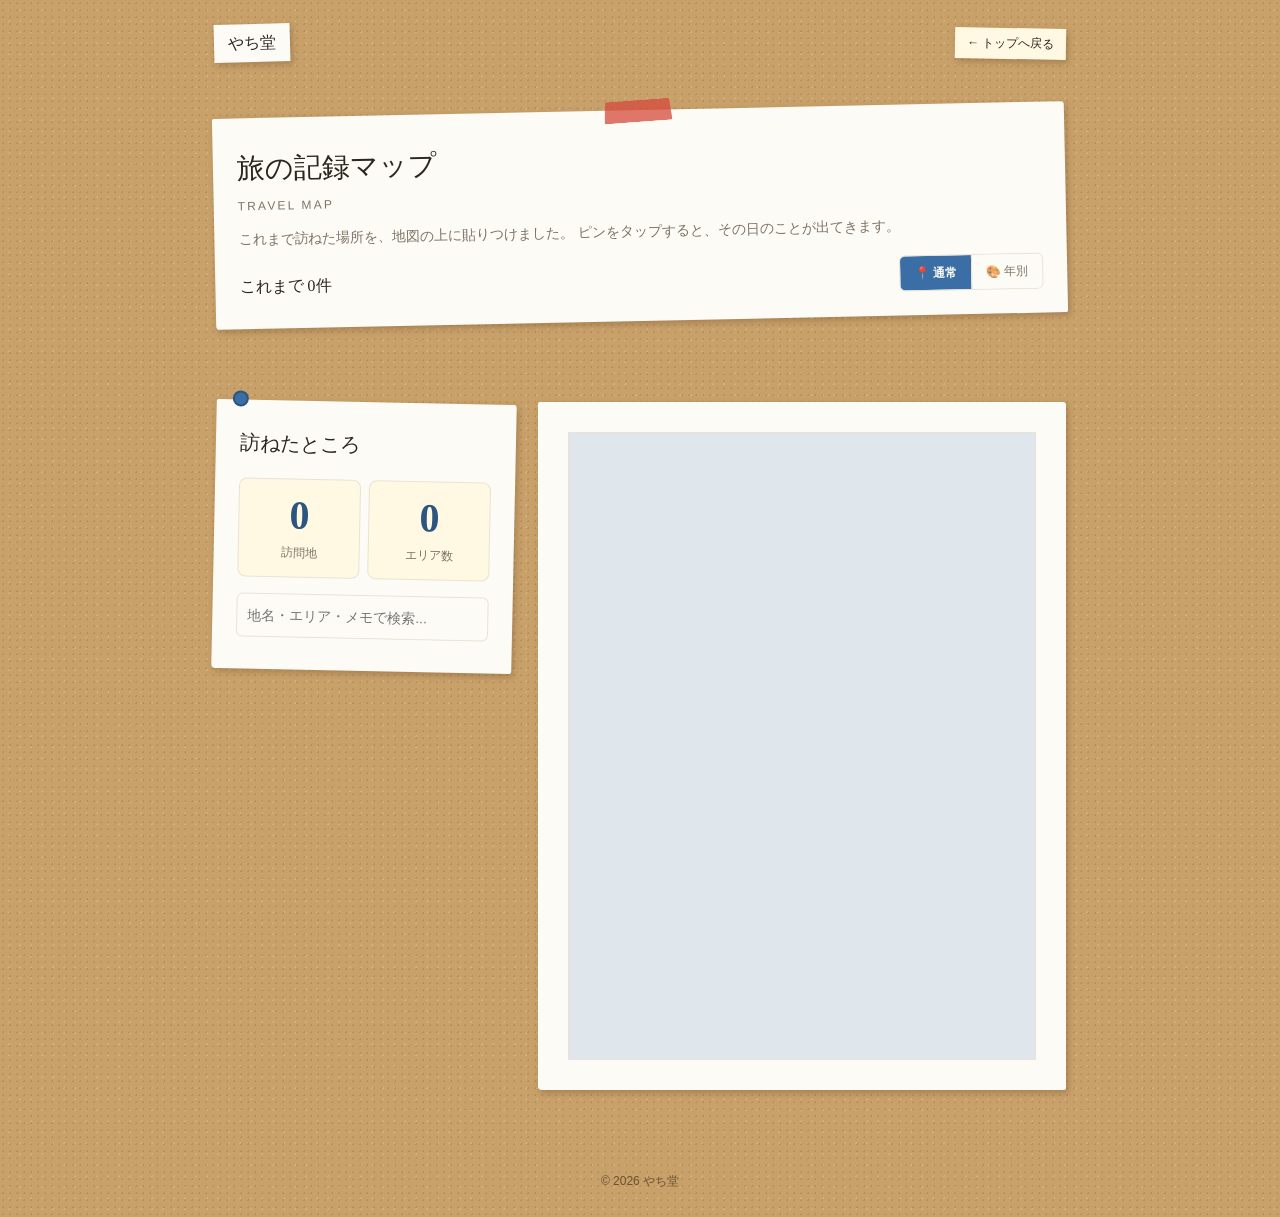
==== travel-map.html @ 1dfeff65 "画像UL、マップページ新設" ====
<!DOCTYPE html>
<html lang="ja">
<head>
    <meta charset="UTF-8">
    <meta name="viewport" content="width=device-width, initial-scale=1.0">
    <title>旅の記録マップ</title>
    <link rel="stylesheet" href="https://cdnjs.cloudflare.com/ajax/libs/leaflet/1.9.4/leaflet.min.css" />

    <!-- サイト共通のデザイン（コルクボード＋紙）。順番は必ず reset → common -->
    <link rel="stylesheet" href="css/reset.css">
    <link rel="stylesheet" href="css/common.css">

    <style>
        /* リセットと共通の色・フォントは reset.css / common.css を使う。
           ここでは地図アプリ特有のレイアウトだけを定義する。 */

        /* コルクボードの上を普通に縦スクロールするページ（他ページと同じ作法）。
           body の背景=コルク・フォントは common.css がすでに指定している。 */

        /* ─ 概要バッジ・モード切替を載せる操作用の紙 */
        .toolbar {
            display: flex;
            flex-wrap: wrap;
            align-items: center;
            justify-content: space-between;
            gap: var(--space-sm);
        }
        .toolbar__count {
            font-family: var(--font-serif);
            font-size: var(--font-base);
        }

        /* モード切替：紙に貼ったタブ風。青が選択中 */
        .mode-toggle {
            display: inline-flex;
            border: 1px solid var(--paper-edge);
            border-radius: 6px;
            overflow: hidden;
        }
        .mode-btn {
            padding: 6px 14px;
            border: none;
            background: var(--paper);
            color: var(--text-sub);
            cursor: pointer;
            font-size: var(--font-xs);
        }
        .mode-btn + .mode-btn { border-left: 1px solid var(--paper-edge); }
        .mode-btn.active { background: var(--blue); color: var(--paper); font-weight: 700; }
        .mode-btn:hover:not(.active) { background: var(--paper-note); }

        /* ─ 概要の数字カード */
        .stats-row { display: grid; grid-template-columns: 1fr 1fr; gap: var(--space-xs); margin-top: var(--space-sm); }
        .stat-card { background: var(--paper-note); border: 1px solid var(--paper-edge); border-radius: 8px; padding: 12px; text-align: center; }
        .stat-n { font-family: var(--font-serif); font-size: var(--font-2xl); font-weight: 700; color: var(--blue-dark); line-height: 1.2; }
        .stat-l { font-size: var(--font-xs); color: var(--text-sub); margin-top: 2px; }

        /* ─ 検索 */
        .search-input {
            width: 100%;
            margin-top: var(--space-sm);
            padding: 8px 10px;
            border: 1px solid var(--paper-edge);
            border-radius: 6px;
            font-size: var(--font-sm);
            outline: none;
        }
        .search-input:focus { border-color: var(--blue); }

        /* ─ 地図：机に貼った一枚の地図のように、紙のフチをつけて枠に収める */
        #map {
            height: min(64vh, 520px);
            background: #dfe6ec;
            border: 6px solid var(--paper);
            box-shadow: inset 0 0 0 1px var(--paper-edge);
            border-radius: 2px;
        }

        /* ─ 訪問地リスト（スタンプ風の日付バッジ付き）。紙の中で縦に長ければスクロール */
        .place-scroll {
            max-height: 420px;
            overflow-y: auto;
            margin-top: var(--space-xs);
        }
        .place-item {
            display: flex;
            align-items: center;
            gap: 10px;
            padding: 10px 4px;
            border-bottom: 1px dashed var(--paper-edge);
            cursor: pointer;
            transition: background 0.12s;
        }
        .place-item:hover { background: var(--paper-note); }
        .place-item.active { background: #e9f1fa; }

        .place-stamp {
            flex-shrink: 0;
            width: 40px; height: 40px;
            border-radius: 50%;
            border: 2px dashed var(--red-dark);
            color: var(--red-dark);
            display: flex;
            flex-direction: column;
            align-items: center;
            justify-content: center;
            font-size: 9px;
            font-weight: 700;
            line-height: 1.15;
        }
        .place-info { min-width: 0; }
        .place-name {
            font-size: var(--font-sm);
            font-weight: 700;
            color: var(--text);
            white-space: nowrap;
            overflow: hidden;
            text-overflow: ellipsis;
        }
        .place-area { font-size: 11px; color: var(--text-sub); }

        .empty-list { text-align: center; color: var(--text-sub); font-size: var(--font-xs); padding: 30px 16px; }

        /* ─ タブレット以上：地図とサイドの紙を横並びにする */
        @media (min-width: 900px) {
            .map-layout {
                display: grid;
                grid-template-columns: 300px 1fr;
                gap: var(--space-md);
                align-items: start;
            }
            #map { height: min(72vh, 640px); }
            .place-scroll { max-height: 52vh; }
        }

        /* ─ スタンプ風マーカー（地図上）：紙色の地に破線の丸 */
        .stamp-marker {
            width: 44px; height: 44px;
            border-radius: 50%;
            background: var(--paper);
            border: 2px dashed var(--red-dark);
            box-shadow: var(--paper-shadow);
            display: flex;
            flex-direction: column;
            align-items: center;
            justify-content: center;
            color: var(--red-dark);
            font-weight: 700;
            font-size: 10px;
            line-height: 1.1;
        }
        .stamp-marker.by-year { background: var(--year-color, var(--paper)); color: var(--paper); border-style: solid; }

        /* ─ ポップアップ（訪問地の詳細） */
        .pu { min-width: 200px; max-width: 240px; }
        .pu-name { font-family: var(--font-serif); font-size: var(--font-base); font-weight: 700; color: var(--blue-dark); margin-bottom: 2px; }
        .pu-meta { font-size: 11px; color: var(--text-sub); margin-bottom: 8px; }
        .pu-memo { font-size: var(--font-xs); color: var(--text); line-height: 1.6; margin-bottom: 8px; white-space: pre-wrap; }
        .pu-photos { display: flex; gap: 6px; flex-wrap: wrap; }
        .pu-photos img {
            width: 56px; height: 56px;
            object-fit: cover;
            border-radius: 6px;
            cursor: zoom-in;
            border: 1px solid var(--paper-edge);
        }

        /* ─ 凡例（年別モード時）：小さな紙片 */
        .legend {
            background: var(--paper);
            padding: 10px 14px;
            border-radius: 8px;
            box-shadow: var(--paper-shadow);
            font-size: var(--font-xs);
            line-height: 1.9;
        }
        .legend-title { font-family: var(--font-serif); font-weight: 700; font-size: var(--font-xs); margin-bottom: 4px; }
        .legend-row { display: flex; align-items: center; gap: 8px; }
        .legend-swatch { width: 14px; height: 14px; border-radius: 50%; }

        /* ─ 写真ライトボックス */
        .lightbox {
            position: fixed; inset: 0;
            background: rgba(0,0,0,0.82);
            display: none;
            align-items: center;
            justify-content: center;
            z-index: 9000;
            cursor: zoom-out;
        }
        .lightbox.show { display: flex; }
        .lightbox img {
            max-width: 88vw;
            max-height: 88vh;
            border-radius: 6px;
            box-shadow: 0 10px 40px rgba(0,0,0,0.5);
        }
    </style>
</head>
<body>

<!-- ── ヘッダー（サイト共通：ロゴと戻るリンク） ── -->
<header class="site-header">
    <div class="container site-header__inner">
        <a class="site-header__logo" href="index.html">やち堂</a>
        <a class="site-header__back" href="index.html">← トップへ戻る</a>
    </div>
</header>


<main>

    <!-- ── タイトル ── -->
    <section class="section container">
        <div class="paper paper--tape tilt-l1">
            <h1 class="heading">
                旅の記録マップ
                <span class="heading__en">TRAVEL MAP</span>
            </h1>
            <p style="font-size: var(--font-sm); color: var(--text-sub);">
                これまで訪ねた場所を、地図の上に貼りつけました。
                ピンをタップすると、その日のことが出てきます。
            </p>

            <!-- 概要バッジ＋モード切替 -->
            <div class="toolbar" style="margin-top: var(--space-sm);">
                <span class="toolbar__count">これまで <span id="header-count">0件</span></span>
                <div class="mode-toggle">
                    <button class="mode-btn active" id="btn-pin"    onclick="setMode('pin')">📍 通常</button>
                    <button class="mode-btn"        id="btn-byyear" onclick="setMode('byyear')">🎨 年別</button>
                </div>
            </div>
        </div>
    </section>


    <!-- ── 地図と訪問地リスト ── -->
    <section class="section container">
        <div class="map-layout">

            <!-- 左：概要・検索・訪問地リストの紙 -->
            <div class="paper paper--pin paper--pin-blue tilt-r1">
                <h2 class="subheading">訪ねたところ</h2>

                <div class="stats-row">
                    <div class="stat-card">
                        <div class="stat-n" id="stat-total">0</div>
                        <div class="stat-l">訪問地</div>
                    </div>
                    <div class="stat-card">
                        <div class="stat-n" id="stat-area">0</div>
                        <div class="stat-l">エリア数</div>
                    </div>
                </div>

                <input class="search-input" id="search" type="text"
                       placeholder="地名・エリア・メモで検索..."
                       oninput="onSearch()">

                <div class="place-scroll" id="place-list"></div>
            </div>

            <!-- 右：地図を貼った紙（地図は傾けると操作できなくなるので水平のまま） -->
            <div class="paper">
                <div id="map"></div>
            </div>

        </div>
    </section>

</main>


<footer class="site-footer">
    <div class="container">
        <p>&copy; 2026 やち堂</p>
    </div>
</footer>


<!-- 写真ライトボックス -->
<div class="lightbox" id="lightbox" onclick="closeLightbox()">
    <img id="lightbox-img" src="" alt="">
</div>

<!-- ━━━ ライブラリ ━━━ -->
<script src="https://cdnjs.cloudflare.com/ajax/libs/leaflet/1.9.4/leaflet.min.js"></script>

<script>
'use strict';

// ============================================================
//  設定
// ============================================================
// 訪問地データのJSONファイル（同じ階層に置く想定）
const DATA_URL = 'travel-data.json';

// 年別モードで使う色のパレット（年が増えるごとに順番に使う）
const YEAR_PALETTE = ['#1e4d78', '#a63d2f', '#2e8b57', '#c98a1d', '#6a4c93', '#0f8b8d'];

// ============================================================
//  グローバル状態
// ============================================================
let places      = [];   // travel-data.json の中身
let map         = null;
let markerGroup = null;
let legendCtrl  = null;
let currentMode = 'pin';
let activeId    = null; // サイドバーで選択中の訪問地id

// ============================================================
//  データ読み込み
// ============================================================
async function loadPlaces() {
    try {
        const res = await fetch(DATA_URL);
        if (!res.ok) throw new Error('HTTP ' + res.status);
        places = await res.json();
    } catch (e) {
        console.error('travel-data.json の読み込みに失敗しました:', e);
        // file:// で直接開くとブラウザのセキュリティ制限でfetchが失敗することがあるため、
        // その場合は簡易ローカルサーバーで開くよう案内する
        document.getElementById('place-list').innerHTML =
            '<div class="empty-list">データを読み込めませんでした。<br>' +
            'travel-data.json が同じフォルダにあるか確認してください。<br>' +
            '（ブラウザで直接HTMLファイルを開いている場合は、簡易サーバー経由で開く必要があります）</div>';
        return;
    }

    initMap();
    renderAll();
}

// ============================================================
//  地図の初期化
// ============================================================
function initMap() {
    map = L.map('map', {
        center: [35.5, 137],
        zoom: 5,
        minZoom: 2,
    });

    // CARTOの淡色タイル（世界中カバーできるので海外の訪問地も表示できる）
    L.tileLayer('https://{s}.basemaps.cartocdn.com/light_all/{z}/{x}/{y}{r}.png', {
        attribution: '© <a href="https://openstreetmap.org/copyright">OpenStreetMap</a> contributors © <a href="https://carto.com/">CARTO</a>',
        subdomains: 'abcd',
        maxZoom: 19,
    }).addTo(map);

    markerGroup = L.layerGroup().addTo(map);
}

// ============================================================
//  全体描画
// ============================================================
function renderAll() {
    const list = getFilteredPlaces();

    document.getElementById('header-count').textContent = `${places.length}件`;
    document.getElementById('stat-total').textContent    = places.length;
    document.getElementById('stat-area').textContent     = countUniqueAreas(places);

    renderSidebarList(list);
    renderMarkers(list);
}

function countUniqueAreas(list) {
    const set = new Set(list.filter(p => p.area).map(p => p.area));
    return set.size;
}

// ============================================================
//  検索・絞り込み
// ============================================================
function onSearch() {
    renderAll();
}

function getFilteredPlaces() {
    const q = document.getElementById('search').value.toLowerCase().trim();
    // 日付の新しい順に並べる（YYYY-MM / YYYY-MM-DD どちらの形式でも文字列比較で概ね正しく並ぶ）
    const sorted = [...places].sort((a, b) => (b.date || '').localeCompare(a.date || ''));
    if (!q) return sorted;

    return sorted.filter(p =>
        (p.name || '').toLowerCase().includes(q) ||
        (p.area || '').toLowerCase().includes(q)  ||
        (p.memo || '').toLowerCase().includes(q)
    );
}

// ============================================================
//  サイドバーの訪問地リスト
// ============================================================
function renderSidebarList(list) {
    const el = document.getElementById('place-list');

    if (list.length === 0) {
        el.innerHTML = '<div class="empty-list">該当する訪問地がありません</div>';
        return;
    }

    el.innerHTML = list.map(p => `
        <div class="place-item ${p.id === activeId ? 'active' : ''}" onclick="focusPlace(${p.id})">
            <div class="place-stamp">${stampLabel(p.date)}</div>
            <div class="place-info">
                <div class="place-name">${escHtml(p.name)}</div>
                <div class="place-area">${escHtml(p.area || '')}</div>
            </div>
        </div>
    `).join('');
}

// リストの項目をクリックしたら地図をその場所へ移動し、ポップアップを開く
function focusPlace(id) {
    const p = places.find(x => x.id === id);
    if (!p) return;

    activeId = id;
    renderSidebarList(getFilteredPlaces());

    map.flyTo([p.lat, p.lng], 12, { duration: 0.6 });

    const marker = markersById[id];
    if (marker) setTimeout(() => marker.openPopup(), 350);
}

// ============================================================
//  日付表示のフォーマット
// ============================================================
// "2024-08" のように月までしかない場合と、"2024-08-12" のように日まである場合の両方に対応する
function formatDate(dateStr) {
    if (!dateStr) return '日付不明';
    const parts = dateStr.split('-');
    const year  = parts[0];
    const month = parts[1] ? parseInt(parts[1], 10) : null;
    const day   = parts[2] ? parseInt(parts[2], 10) : null;

    if (month === null) return `${year}年`;
    if (day   === null) return `${year}年${month}月`;
    return `${year}年${month}月${day}日`;
}

// スタンプバッジ内に表示する短い日付ラベル（例: "'24 / 8"）
function stampLabel(dateStr) {
    if (!dateStr) return '不明';
    const parts = dateStr.split('-');
    const yearShort = parts[0] ? parts[0].slice(2) : '??';
    const month = parts[1] ? parseInt(parts[1], 10) : null;
    return month ? `'${yearShort}<br>${month}月` : `'${yearShort}`;
}

// ============================================================
//  マーカー描画
// ============================================================
let markersById = {}; // id -> Leafletマーカー（サイドバーからの参照移動用）

function renderMarkers(list) {
    markerGroup.clearLayers();
    markersById = {};

    list.forEach(p => {
        const icon = (currentMode === 'byyear')
            ? makeStampIcon(p, yearColorOf(p.date))
            : makeStampIcon(p, null);

        const marker = L.marker([p.lat, p.lng], { icon });
        marker.bindPopup(buildPopupHtml(p), { maxWidth: 260 });
        marker.on('popupopen', () => bindLightboxHandlers(p));

        markerGroup.addLayer(marker);
        markersById[p.id] = marker;
    });

    if (currentMode === 'byyear') renderLegend(list);
    else if (legendCtrl) { map.removeControl(legendCtrl); legendCtrl = null; }
}

// スタンプ風の丸いdivIconを作る。yearColorを渡すと年別モードの塗りつぶし色になる
function makeStampIcon(p, yearColor) {
    const label = stampLabel(p.date);
    const style = yearColor
        ? `background:${yearColor}; color:white; border-style:solid;`
        : '';
    return L.divIcon({
        html: `<div class="stamp-marker" style="${style}">${label}</div>`,
        iconSize: [44, 44],
        iconAnchor: [22, 22],
        popupAnchor: [0, -22],
        className: '',
    });
}

function buildPopupHtml(p) {
    const photosHtml = (p.photos && p.photos.length > 0)
        ? `<div class="pu-photos">` +
            p.photos.map(src => `<img src="${escHtml(src)}" data-full="${escHtml(src)}" onerror="this.style.display='none'">`).join('') +
          `</div>`
        : '';

    return `
        <div class="pu">
            <div class="pu-name">${escHtml(p.name)}</div>
            <div class="pu-meta">${escHtml(p.area || '')}　${formatDate(p.date)}</div>
            ${p.memo ? `<div class="pu-memo">${escHtml(p.memo)}</div>` : ''}
            ${photosHtml}
        </div>
    `;
}

// ポップアップ内の写真をクリックしたらライトボックスで拡大表示する
function bindLightboxHandlers(p) {
    document.querySelectorAll('.pu-photos img').forEach(img => {
        img.onclick = (e) => {
            e.stopPropagation();
            openLightbox(img.dataset.full);
        };
    });
}

// ============================================================
//  年別モード（色分け・凡例）
// ============================================================
function yearOf(dateStr) {
    return dateStr ? dateStr.slice(0, 4) : '不明';
}

function yearColorOf(dateStr) {
    const years = [...new Set(places.map(p => yearOf(p.date)))].sort();
    const idx   = years.indexOf(yearOf(dateStr));
    return YEAR_PALETTE[idx % YEAR_PALETTE.length];
}

function renderLegend(list) {
    if (legendCtrl) map.removeControl(legendCtrl);

    const years = [...new Set(list.map(p => yearOf(p.date)))].sort();

    legendCtrl = L.control({ position: 'bottomright' });
    legendCtrl.onAdd = () => {
        const div = L.DomUtil.create('div', 'legend');
        div.innerHTML = '<div class="legend-title">訪問年</div>' +
            years.map((y, i) => `
                <div class="legend-row">
                    <div class="legend-swatch" style="background:${YEAR_PALETTE[i % YEAR_PALETTE.length]}"></div>${y}年
                </div>
            `).join('');
        return div;
    };
    legendCtrl.addTo(map);
}

// ============================================================
//  表示モード切替（通常ピン / 年別色分け）
// ============================================================
function setMode(mode) {
    currentMode = mode;
    document.getElementById('btn-pin').classList.toggle('active',    mode === 'pin');
    document.getElementById('btn-byyear').classList.toggle('active', mode === 'byyear');
    renderMarkers(getFilteredPlaces());
}

// ============================================================
//  写真ライトボックス
// ============================================================
function openLightbox(src) {
    document.getElementById('lightbox-img').src = src;
    document.getElementById('lightbox').classList.add('show');
}
function closeLightbox() {
    document.getElementById('lightbox').classList.remove('show');
}

// ============================================================
//  ユーティリティ
// ============================================================
function escHtml(str) {
    return String(str)
        .replace(/&/g, '&amp;')
        .replace(/</g, '&lt;')
        .replace(/>/g, '&gt;')
        .replace(/"/g, '&quot;');
}

// ページ読み込み時にデータをフェッチして地図を作る
loadPlaces();
</script>
</body>
</html>
---- css/common.css ----
/* ── common.css：全ページ共通のスタイル ── */
/* デザイン＝コルクボードに、紙をマスキングテープと画鋲で留めた見た目 */
/* 背景=コルクボード（CSSだけで作る）／中身=紙（.paper）を傾けて貼る／留め具=テープ・画鋲 */
/* ★モバイルファースト：先にスマホの見た目、末尾の @media で広い画面を上書き */


/* ── 1. CSS変数（ここを変えるとサイト全体が変わる） ── */
:root {
  /* --- コルクボード --- */
  --cork-base: #c8a06a;      /* コルクの地の色 */
  --cork-dot-a: #b98f57;     /* コルクの粒（濃い） */
  --cork-dot-b: #d4b07d;     /* コルクの粒（薄い） */

  /* --- 紙 --- */
  --paper: #fdfbf5;          /* 白い紙 */
  --paper-note: #fff8e2;     /* メモ用紙（うっすら黄色） */
  --paper-edge: #e8e3d6;     /* 紙のふち */

  /* --- 文字 --- */
  --text: #2b2620;           /* 本文 */
  --text-sub: #7d7466;       /* 補足・キャプション */

  /* --- バイクカラー（テープと画鋲に使う） --- */
  --red: #d64a3c;
  --red-dark: #a8382c;
  --blue: #3a6ea5;
  --blue-dark: #2c5580;

  /* --- 余白 --- */
  --space-xs: 8px;
  --space-sm: 16px;
  --space-md: 24px;
  --space-lg: 40px;
  --space-xl: 64px;

  /* --- 文字サイズ --- */
  --font-xs: 0.75rem;    /* 12px */
  --font-sm: 0.875rem;   /* 14px */
  --font-base: 1rem;     /* 16px */
  --font-lg: 1.25rem;    /* 20px */
  --font-xl: 1.5rem;     /* 24px */
  --font-2xl: 2rem;      /* 32px */

  /* --- その他 --- */
  --content-width: 900px;
  /* 紙が浮いて見える影 */
  --paper-shadow: 2px 3px 6px rgba(80, 50, 20, 0.28);
  --paper-shadow-lift: 3px 6px 12px rgba(80, 50, 20, 0.34);

  /* 見出しなどに使う明朝体 */
  --font-serif: "Hiragino Mincho ProN", "Yu Mincho", "YuMincho",
                "MS PMincho", serif;
  /* 本文に使うゴシック体 */
  --font-sans: "Hiragino Sans", "Hiragino Kaku Gothic ProN",
               "Yu Gothic", "Meiryo", sans-serif;
}


/* ── 2. コルクボードの背景 ── */
/* radial-gradient で小さな点を作り、background-size でタイル状に繰り返してコルクの粒を表現 */
/* 2種類の点をずらして重ねると、規則的すぎない質感になる */
body {
  background-color: var(--cork-base);
  background-image:
    radial-gradient(var(--cork-dot-a) 1px, transparent 1px),
    radial-gradient(var(--cork-dot-b) 1px, transparent 1px);
  background-size: 7px 7px, 11px 11px;
  background-position: 0 0, 4px 5px;

  color: var(--text);
  font-family: var(--font-sans);
  font-size: var(--font-base);
  line-height: 1.9;
  /* 紙を傾けたときに横スクロールが出ないようにする */
  overflow-x: hidden;
}


/* ── 3. レイアウトの箱 ── */
.container {
  width: 100%;
  max-width: var(--content-width);
  margin-inline: auto;
  padding-inline: var(--space-sm);
}

.section {
  padding-block: var(--space-md);
}


/* ── 4. 紙（.paper） ── */
/* このサイトの中身はすべてこの「紙」の上に乗る */
.paper {
  position: relative;              /* テープや画鋲を配置する基準になる */
  background-color: var(--paper);
  padding: var(--space-md) var(--space-sm) var(--space-sm);
  box-shadow: var(--paper-shadow);
  /* 角を少しだけ不揃いにして、手で切った紙らしさを出す */
  border-radius: 2px 3px 2px 4px;
}

/* メモ用紙（うっすら黄色い紙） */
.paper--note {
  background-color: var(--paper-note);
}

/* 傾き：.paper に一緒に付けて使う。全部同じ角度だとわざとらしいので数種類用意する */
.tilt-l1 { transform: rotate(-1.2deg); }
.tilt-l2 { transform: rotate(-2.2deg); }
.tilt-r1 { transform: rotate(1.2deg); }
.tilt-r2 { transform: rotate(2deg); }


/* ── 5. 留め具：マスキングテープ ── */
/* 紙の上端に貼りつく半透明のテープ。.paper--tape を付けると出る */
.paper--tape::before {
  content: "";
  position: absolute;
  top: -10px;
  left: 50%;
  margin-left: -34px;              /* 幅の半分だけ左にずらして中央に置く */
  width: 68px;
  height: 22px;
  background-color: rgba(214, 74, 60, 0.75);   /* 赤いテープ */
  transform: rotate(-3deg);
  /* テープの端をギザギザに見せる（左右を少し削る） */
  clip-path: polygon(3% 0, 97% 0, 100% 100%, 0 100%);
}

/* 青いテープにしたいとき */
.paper--tape-blue::before {
  background-color: rgba(58, 110, 165, 0.7);
}

/* テープを右上に寄せたいとき */
.paper--tape-right::before {
  left: auto;
  right: 14px;
  margin-left: 0;
  width: 52px;
  transform: rotate(6deg);
}


/* ── 6. 留め具：画鋲 ── */
.paper--pin::before {
  content: "";
  position: absolute;
  top: -9px;
  left: 16px;
  width: 16px;
  height: 16px;
  border-radius: 50%;
  background-color: var(--red);
  border: 2px solid var(--red-dark);
}

/* 青い画鋲 */
.paper--pin-blue::before {
  background-color: var(--blue);
  border-color: var(--blue-dark);
}

/* 画鋲を右に寄せたいとき */
.paper--pin-right::before {
  left: auto;
  right: 16px;
}


/* ── 7. 見出し ── */
.heading {
  font-family: var(--font-serif);
  font-size: var(--font-xl);
  margin-bottom: var(--space-xs);
}

.heading__en {
  display: block;
  font-family: var(--font-sans);
  font-size: var(--font-xs);
  letter-spacing: 0.18em;
  color: var(--text-sub);
}

/* 紙の中の小見出し */
.subheading {
  font-family: var(--font-serif);
  font-size: var(--font-lg);
  margin-bottom: var(--space-xs);
}


/* ── 8. ボタン（テープを貼ったようなラベル） ── */
.btn {
  display: inline-block;
  padding: 6px 18px;
  background-color: var(--red);
  color: var(--paper);
  font-size: var(--font-sm);
  transform: rotate(-1deg);
  min-height: 34px;
}

.btn--blue {
  background-color: var(--blue);
  transform: rotate(1deg);
}

.btn--dark {
  background-color: #4a443a;
  transform: none;
}


/* ── 9. ヘッダー / フッター ── */
.site-header {
  padding-block: var(--space-md) var(--space-xs);
}

.site-header__inner {
  display: flex;
  align-items: center;
  justify-content: space-between;
  gap: var(--space-sm);
}

/* サイト名は小さな紙片に印刷されている風にする */
.site-header__logo {
  display: inline-block;
  background-color: var(--paper);
  padding: 4px 14px;
  font-family: var(--font-serif);
  font-size: var(--font-base);
  box-shadow: var(--paper-shadow);
  transform: rotate(-1.5deg);
}

.site-header__back {
  display: inline-block;
  background-color: var(--paper-note);
  padding: 4px 12px;
  font-size: var(--font-xs);
  box-shadow: var(--paper-shadow);
  transform: rotate(1deg);
}

.site-footer {
  padding-block: var(--space-lg) var(--space-md);
  text-align: center;
  font-size: var(--font-xs);
  /* コルクの上に直接書く文字なので、少し明るくして読みやすくする */
  color: #6b5232;
}


/* ── 10. 写真（チェキ／ポラロイド風） ── */
/* 白いフチをつけて、下に手書き風のキャプションを置く */
.photo {
  display: block;
  background-color: var(--paper);
  padding: 8px 8px 6px;
  box-shadow: var(--paper-shadow);
}

.photo__img {
  width: 100%;
  aspect-ratio: 4 / 3;
  object-fit: cover;               /* 縦横比を保ったまま枠に収める */
  background-color: #ddd7c9;       /* 画像がまだ無いときの下地 */
}

.photo__caption {
  font-family: var(--font-serif);
  font-size: var(--font-xs);
  color: #4a443a;
  text-align: center;
  margin-top: 6px;
}


/* ── 11. スクロールでふわっと表示（common.js と連動） ── */
.fade-in {
  opacity: 0;
  transition: opacity 0.6s ease;
}

.fade-in.is-visible {
  opacity: 1;
}

/* 「動きが苦手」設定の人にはアニメーションを見せない */
@media (prefers-reduced-motion: reduce) {
  html { scroll-behavior: auto; }
  .fade-in { opacity: 1; transition: none; }
}


/* ── 12. タブレット以上（768px〜） ── */
@media (min-width: 768px) {
  :root {
    --font-xl: 1.75rem;
    --font-2xl: 2.5rem;
  }

  .container {
    padding-inline: var(--space-md);
  }

  .section {
    padding-block: var(--space-lg);
  }

  .paper {
    padding: var(--space-md);
  }
}
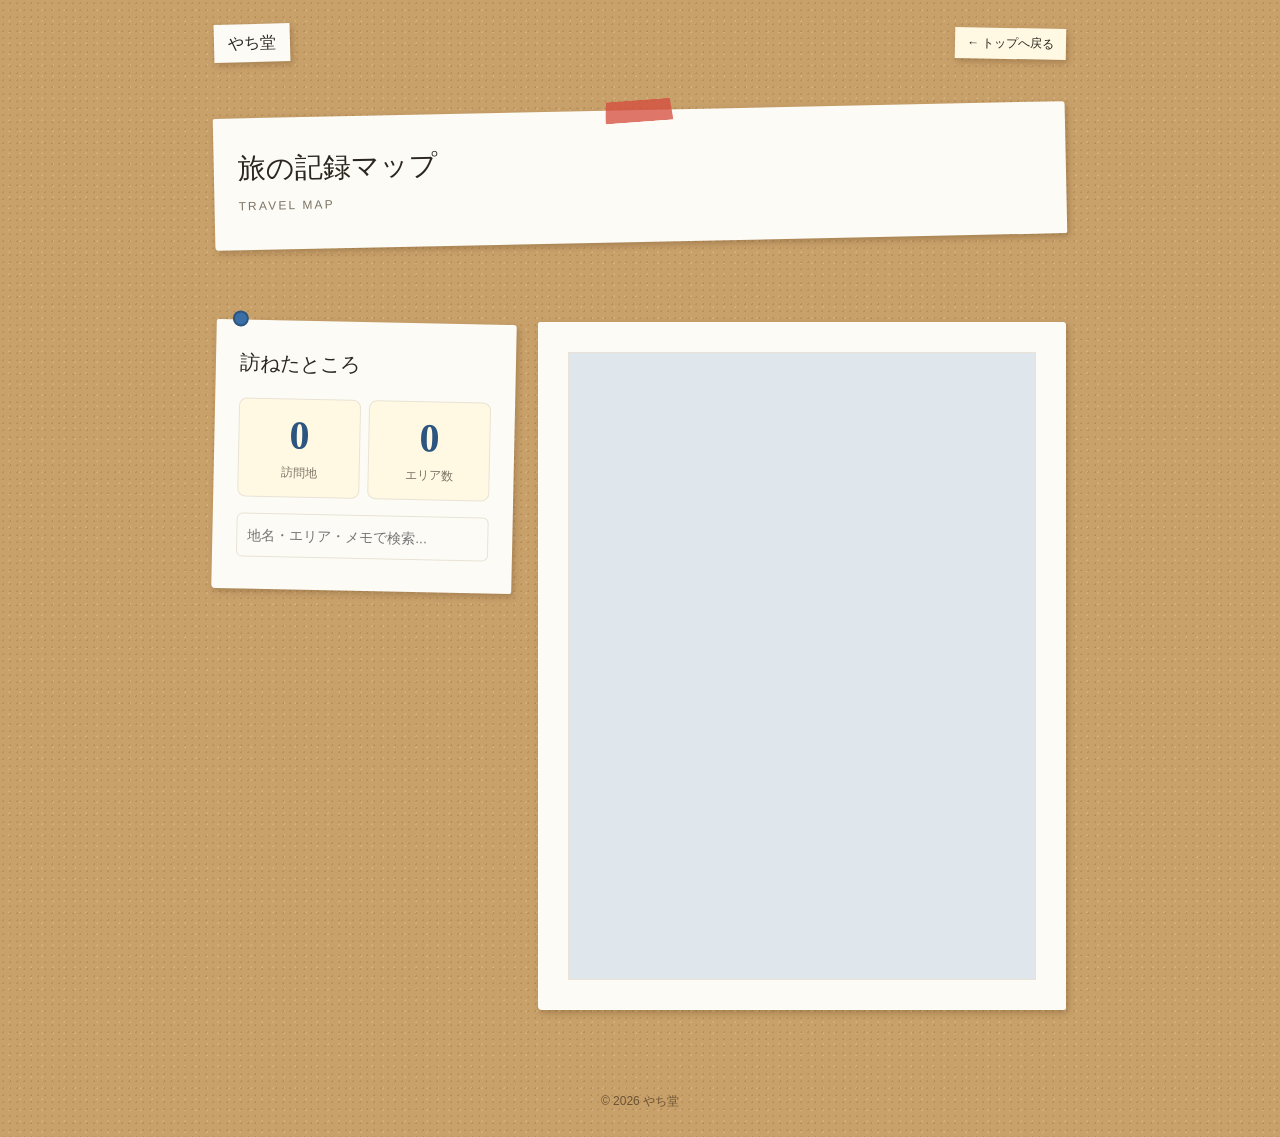
==== commit c479c741: "MAP調整" ====
--- a/travel-map.html
+++ b/travel-map.html
@@ -29,25 +29,6 @@
             font-family: var(--font-serif);
             font-size: var(--font-base);
         }
-
-        /* モード切替：紙に貼ったタブ風。青が選択中 */
-        .mode-toggle {
-            display: inline-flex;
-            border: 1px solid var(--paper-edge);
-            border-radius: 6px;
-            overflow: hidden;
-        }
-        .mode-btn {
-            padding: 6px 14px;
-            border: none;
-            background: var(--paper);
-            color: var(--text-sub);
-            cursor: pointer;
-            font-size: var(--font-xs);
-        }
-        .mode-btn + .mode-btn { border-left: 1px solid var(--paper-edge); }
-        .mode-btn.active { background: var(--blue); color: var(--paper); font-weight: 700; }
-        .mode-btn:hover:not(.active) { background: var(--paper-note); }
 
         /* ─ 概要の数字カード */
         .stats-row { display: grid; grid-template-columns: 1fr 1fr; gap: var(--space-xs); margin-top: var(--space-sm); }
@@ -121,7 +102,11 @@
 
         .empty-list { text-align: center; color: var(--text-sub); font-size: var(--font-xs); padding: 30px 16px; }
 
-        /* ─ タブレット以上：地図とサイドの紙を横並びにする */
+        /* ─ スマホ：地図を先に、リストの紙を後に表示する */
+        .map-layout { display: flex; flex-direction: column; gap: var(--space-sm); }
+        #map-paper { order: -1; }
+
+        /* ─ タブレット以上：地図とサイドの紙を横並びにする（リストが左） */
         @media (min-width: 900px) {
             .map-layout {
                 display: grid;
@@ -129,6 +114,7 @@
                 gap: var(--space-md);
                 align-items: start;
             }
+            #map-paper { order: 0; }
             #map { height: min(72vh, 640px); }
             .place-scroll { max-height: 52vh; }
         }
@@ -149,34 +135,24 @@
             font-size: 10px;
             line-height: 1.1;
         }
-        .stamp-marker.by-year { background: var(--year-color, var(--paper)); color: var(--paper); border-style: solid; }
 
         /* ─ ポップアップ（訪問地の詳細） */
-        .pu { min-width: 200px; max-width: 240px; }
+        .pu { min-width: 240px; max-width: 300px; }
         .pu-name { font-family: var(--font-serif); font-size: var(--font-base); font-weight: 700; color: var(--blue-dark); margin-bottom: 2px; }
         .pu-meta { font-size: 11px; color: var(--text-sub); margin-bottom: 8px; }
         .pu-memo { font-size: var(--font-xs); color: var(--text); line-height: 1.6; margin-bottom: 8px; white-space: pre-wrap; }
-        .pu-photos { display: flex; gap: 6px; flex-wrap: wrap; }
+        /* 写真がメインなので大きく見せる。写真は縦に並べて幅いっぱいに */
+        .pu-photos { display: grid; grid-template-columns: 1fr; gap: 8px; }
+        /* 写真が複数あるときは2列にして詰め込む */
+        .pu-photos.multi { grid-template-columns: 1fr 1fr; }
         .pu-photos img {
-            width: 56px; height: 56px;
+            width: 100%;
+            aspect-ratio: 4 / 3;
             object-fit: cover;
-            border-radius: 6px;
+            border-radius: 8px;
             cursor: zoom-in;
             border: 1px solid var(--paper-edge);
         }
-
-        /* ─ 凡例（年別モード時）：小さな紙片 */
-        .legend {
-            background: var(--paper);
-            padding: 10px 14px;
-            border-radius: 8px;
-            box-shadow: var(--paper-shadow);
-            font-size: var(--font-xs);
-            line-height: 1.9;
-        }
-        .legend-title { font-family: var(--font-serif); font-weight: 700; font-size: var(--font-xs); margin-bottom: 4px; }
-        .legend-row { display: flex; align-items: center; gap: 8px; }
-        .legend-swatch { width: 14px; height: 14px; border-radius: 50%; }
 
         /* ─ 写真ライトボックス */
         .lightbox {
@@ -217,19 +193,6 @@
                 旅の記録マップ
                 <span class="heading__en">TRAVEL MAP</span>
             </h1>
-            <p style="font-size: var(--font-sm); color: var(--text-sub);">
-                これまで訪ねた場所を、地図の上に貼りつけました。
-                ピンをタップすると、その日のことが出てきます。
-            </p>
-
-            <!-- 概要バッジ＋モード切替 -->
-            <div class="toolbar" style="margin-top: var(--space-sm);">
-                <span class="toolbar__count">これまで <span id="header-count">0件</span></span>
-                <div class="mode-toggle">
-                    <button class="mode-btn active" id="btn-pin"    onclick="setMode('pin')">📍 通常</button>
-                    <button class="mode-btn"        id="btn-byyear" onclick="setMode('byyear')">🎨 年別</button>
-                </div>
-            </div>
         </div>
     </section>
 
@@ -261,7 +224,7 @@
             </div>
 
             <!-- 右：地図を貼った紙（地図は傾けると操作できなくなるので水平のまま） -->
-            <div class="paper">
+            <div class="paper" id="map-paper">
                 <div id="map"></div>
             </div>
 
@@ -295,17 +258,12 @@
 // 訪問地データのJSONファイル（同じ階層に置く想定）
 const DATA_URL = 'travel-data.json';
 
-// 年別モードで使う色のパレット（年が増えるごとに順番に使う）
-const YEAR_PALETTE = ['#1e4d78', '#a63d2f', '#2e8b57', '#c98a1d', '#6a4c93', '#0f8b8d'];
-
 // ============================================================
 //  グローバル状態
 // ============================================================
 let places      = [];   // travel-data.json の中身
 let map         = null;
 let markerGroup = null;
-let legendCtrl  = null;
-let currentMode = 'pin';
 let activeId    = null; // サイドバーで選択中の訪問地id
 
 // ============================================================
@@ -357,7 +315,6 @@
 function renderAll() {
     const list = getFilteredPlaces();
 
-    document.getElementById('header-count').textContent = `${places.length}件`;
     document.getElementById('stat-total').textContent    = places.length;
     document.getElementById('stat-area').textContent     = countUniqueAreas(places);
 
@@ -461,30 +418,20 @@
     markersById = {};
 
     list.forEach(p => {
-        const icon = (currentMode === 'byyear')
-            ? makeStampIcon(p, yearColorOf(p.date))
-            : makeStampIcon(p, null);
-
-        const marker = L.marker([p.lat, p.lng], { icon });
-        marker.bindPopup(buildPopupHtml(p), { maxWidth: 260 });
+        const marker = L.marker([p.lat, p.lng], { icon: makeStampIcon(p) });
+        marker.bindPopup(buildPopupHtml(p), { maxWidth: 320 });
         marker.on('popupopen', () => bindLightboxHandlers(p));
 
         markerGroup.addLayer(marker);
         markersById[p.id] = marker;
     });
-
-    if (currentMode === 'byyear') renderLegend(list);
-    else if (legendCtrl) { map.removeControl(legendCtrl); legendCtrl = null; }
-}
-
-// スタンプ風の丸いdivIconを作る。yearColorを渡すと年別モードの塗りつぶし色になる
-function makeStampIcon(p, yearColor) {
+}
+
+// スタンプ風の丸いdivIconを作る
+function makeStampIcon(p) {
     const label = stampLabel(p.date);
-    const style = yearColor
-        ? `background:${yearColor}; color:white; border-style:solid;`
-        : '';
     return L.divIcon({
-        html: `<div class="stamp-marker" style="${style}">${label}</div>`,
+        html: `<div class="stamp-marker">${label}</div>`,
         iconSize: [44, 44],
         iconAnchor: [22, 22],
         popupAnchor: [0, -22],
@@ -494,7 +441,7 @@
 
 function buildPopupHtml(p) {
     const photosHtml = (p.photos && p.photos.length > 0)
-        ? `<div class="pu-photos">` +
+        ? `<div class="pu-photos ${p.photos.length > 1 ? 'multi' : ''}">` +
             p.photos.map(src => `<img src="${escHtml(src)}" data-full="${escHtml(src)}" onerror="this.style.display='none'">`).join('') +
           `</div>`
         : '';
@@ -520,48 +467,6 @@
 }
 
 // ============================================================
-//  年別モード（色分け・凡例）
-// ============================================================
-function yearOf(dateStr) {
-    return dateStr ? dateStr.slice(0, 4) : '不明';
-}
-
-function yearColorOf(dateStr) {
-    const years = [...new Set(places.map(p => yearOf(p.date)))].sort();
-    const idx   = years.indexOf(yearOf(dateStr));
-    return YEAR_PALETTE[idx % YEAR_PALETTE.length];
-}
-
-function renderLegend(list) {
-    if (legendCtrl) map.removeControl(legendCtrl);
-
-    const years = [...new Set(list.map(p => yearOf(p.date)))].sort();
-
-    legendCtrl = L.control({ position: 'bottomright' });
-    legendCtrl.onAdd = () => {
-        const div = L.DomUtil.create('div', 'legend');
-        div.innerHTML = '<div class="legend-title">訪問年</div>' +
-            years.map((y, i) => `
-                <div class="legend-row">
-                    <div class="legend-swatch" style="background:${YEAR_PALETTE[i % YEAR_PALETTE.length]}"></div>${y}年
-                </div>
-            `).join('');
-        return div;
-    };
-    legendCtrl.addTo(map);
-}
-
-// ============================================================
-//  表示モード切替（通常ピン / 年別色分け）
-// ============================================================
-function setMode(mode) {
-    currentMode = mode;
-    document.getElementById('btn-pin').classList.toggle('active',    mode === 'pin');
-    document.getElementById('btn-byyear').classList.toggle('active', mode === 'byyear');
-    renderMarkers(getFilteredPlaces());
-}
-
-// ============================================================
 //  写真ライトボックス
 // ============================================================
 function openLightbox(src) {
